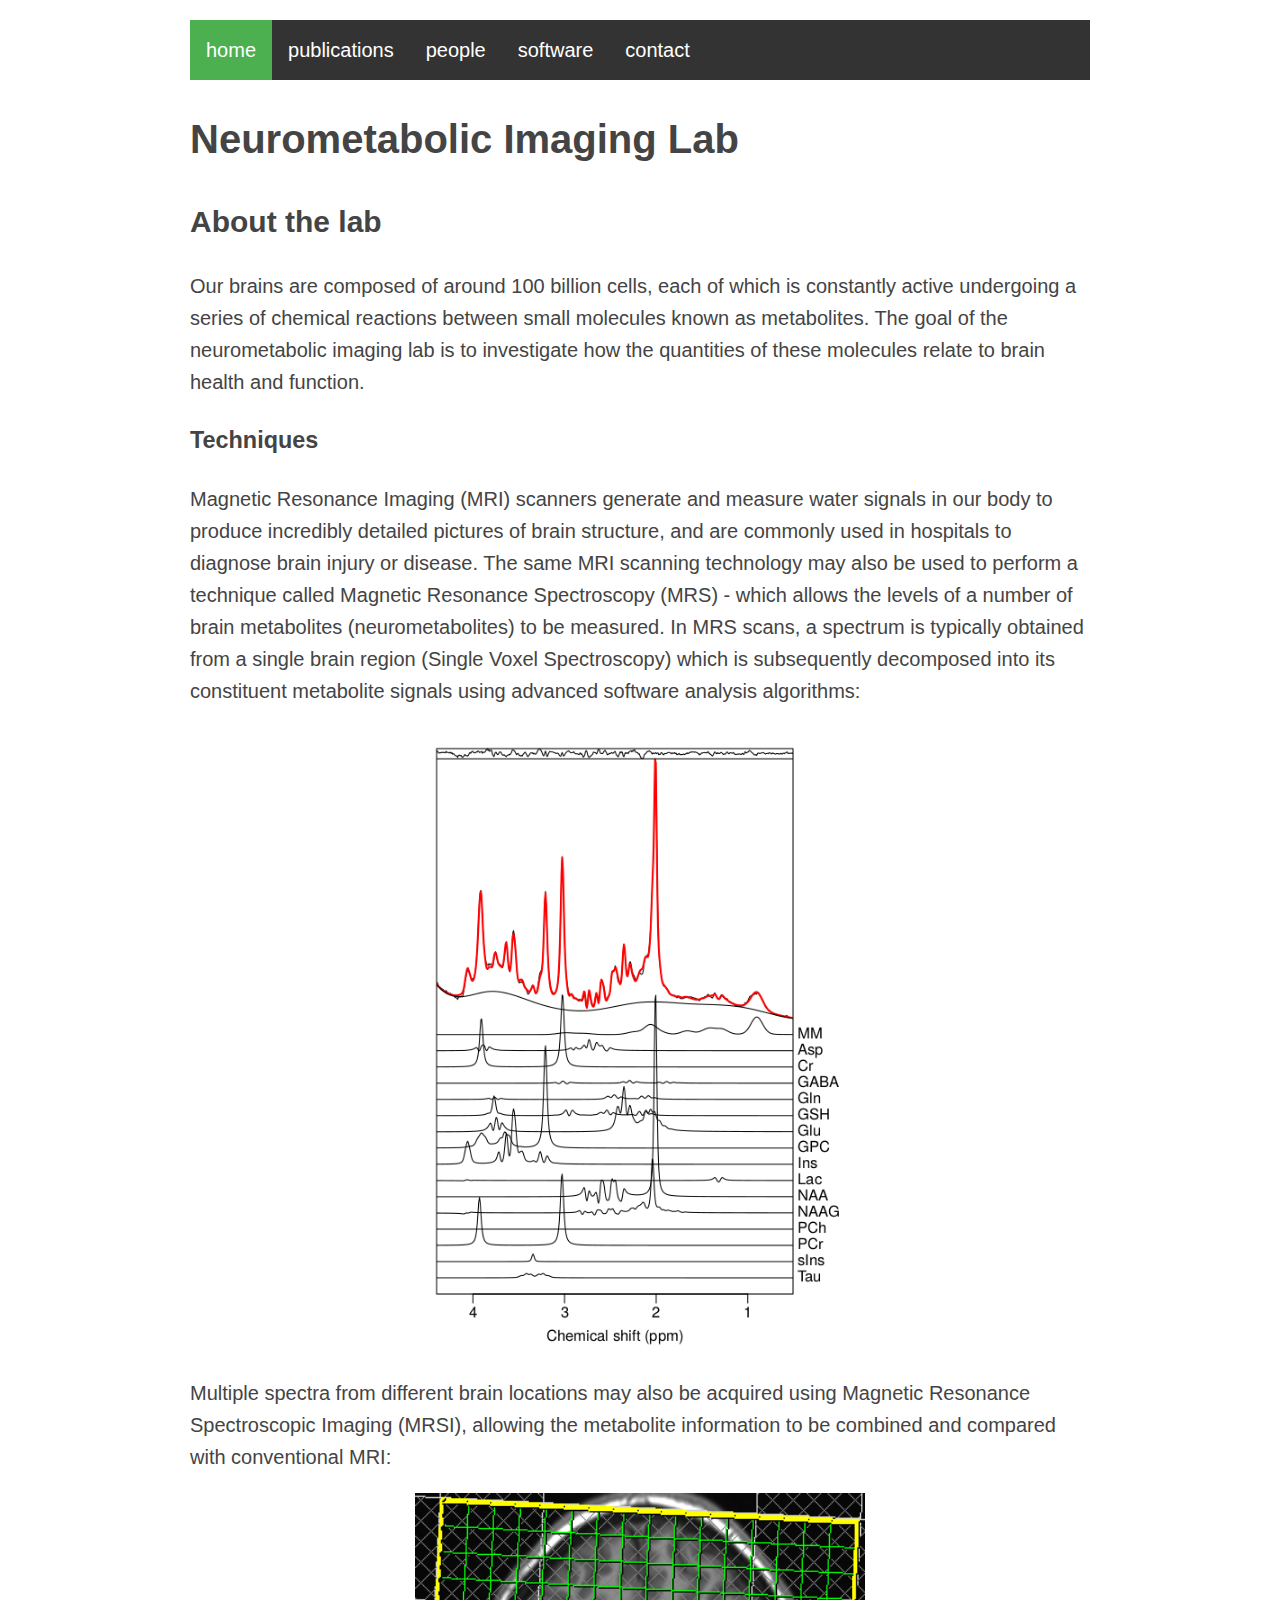
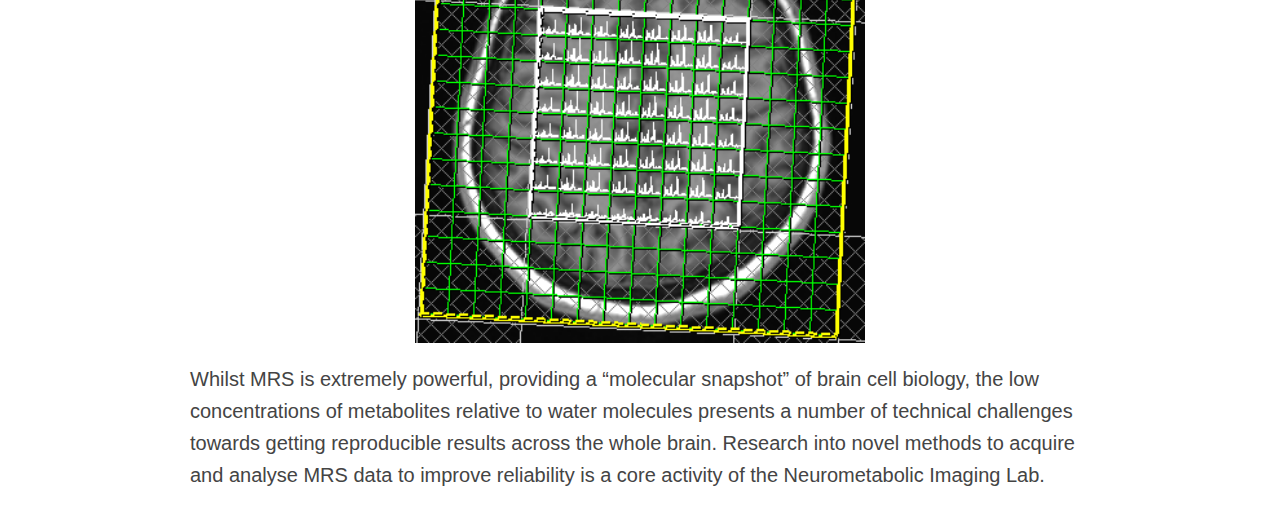
==== index.html @ f148d809 "inital commit" ====
<!DOCTYPE html>
<html lang="en">
    <head>
        <meta charset="UTF-8">
        <title>Neurometabolic Imaging Lab</title>
        <link rel="stylesheet" type="text/css" href="style.css"/>
    </head>
    <body>
        <header>
            <nav>
                <ul>
                    <li><a href="" class="current">home</a></li>
                    <li><a href="">publications</a></li>
                    <li><a href="">people</a></li>
                    <li><a href="">software</a></li>
                    <li><a href="">contact</a></li>
                </ul>
            </nav>
            <h1>Neurometabolic Imaging Lab</h1>
        </header>
        <article>
            <h2>About the lab</h1>
            <p>Our brains are composed of around 100 billion cells, each of which is constantly active undergoing a series of chemical reactions between small molecules known as metabolites. The goal of the neurometabolic imaging lab is to investigate how the quantities of these molecules relate to brain health and function.</p>
            <h3>Techniques</h3>
            <p>Magnetic Resonance Imaging (MRI) scanners generate and measure water signals in our body to produce incredibly detailed pictures of brain structure, and are commonly used in hospitals to diagnose brain injury or disease. The same MRI scanning technology may also be used to perform a technique called Magnetic Resonance Spectroscopy (MRS) - which allows the levels of a number of brain metabolites (neurometabolites) to be measured. In MRS scans, a spectrum is typically obtained from a single brain region (Single Voxel Spectroscopy) which is subsequently decomposed into its constituent metabolite signals using advanced software analysis algorithms:</p>
            <img src="images/eg_fit.png" class="centre"/>
            <p>Multiple spectra from different brain locations may also be acquired using Magnetic Resonance Spectroscopic Imaging (MRSI), allowing the metabolite information to be combined and compared with conventional MRI:</p>
            <img src="images/mrsi_plan.png" class="centre"/>
            <p>Whilst MRS is extremely powerful, providing a “molecular snapshot” of brain cell biology, the low concentrations of metabolites relative to water molecules presents a number of technical challenges towards getting reproducible results across the whole brain. Research into novel methods to acquire and analyse MRS data to improve reliability is a core activity of the Neurometabolic Imaging Lab.</p>
        </article>
    </body>
</html>
---- style.css ----
body {
	background-color: #fff;
	color: #000;
	font-family: sans-serif;
    line-height: 1.6;
    font-size: 20px;
    color: #444;
	margin: 20px auto 20px auto;
    max-width: 900px;
}

ul {
  list-style-type: none;
  margin: 0;
  padding: 0;
  overflow: hidden;
  background-color: #333;
}

li {
  float: left;
}

li a {
  display: block;
  color: white;
  text-align: center;
  padding: 14px 16px;
  text-decoration: none;
}

/* Change the link color to #111 (black) on hover */
li a:hover {
  background-color: #111;
}

.current{
  background-color: #4CAF50;
}

.centre {
  display: block;
  margin-left: auto;
  margin-right: auto;
  width: 50%;
}
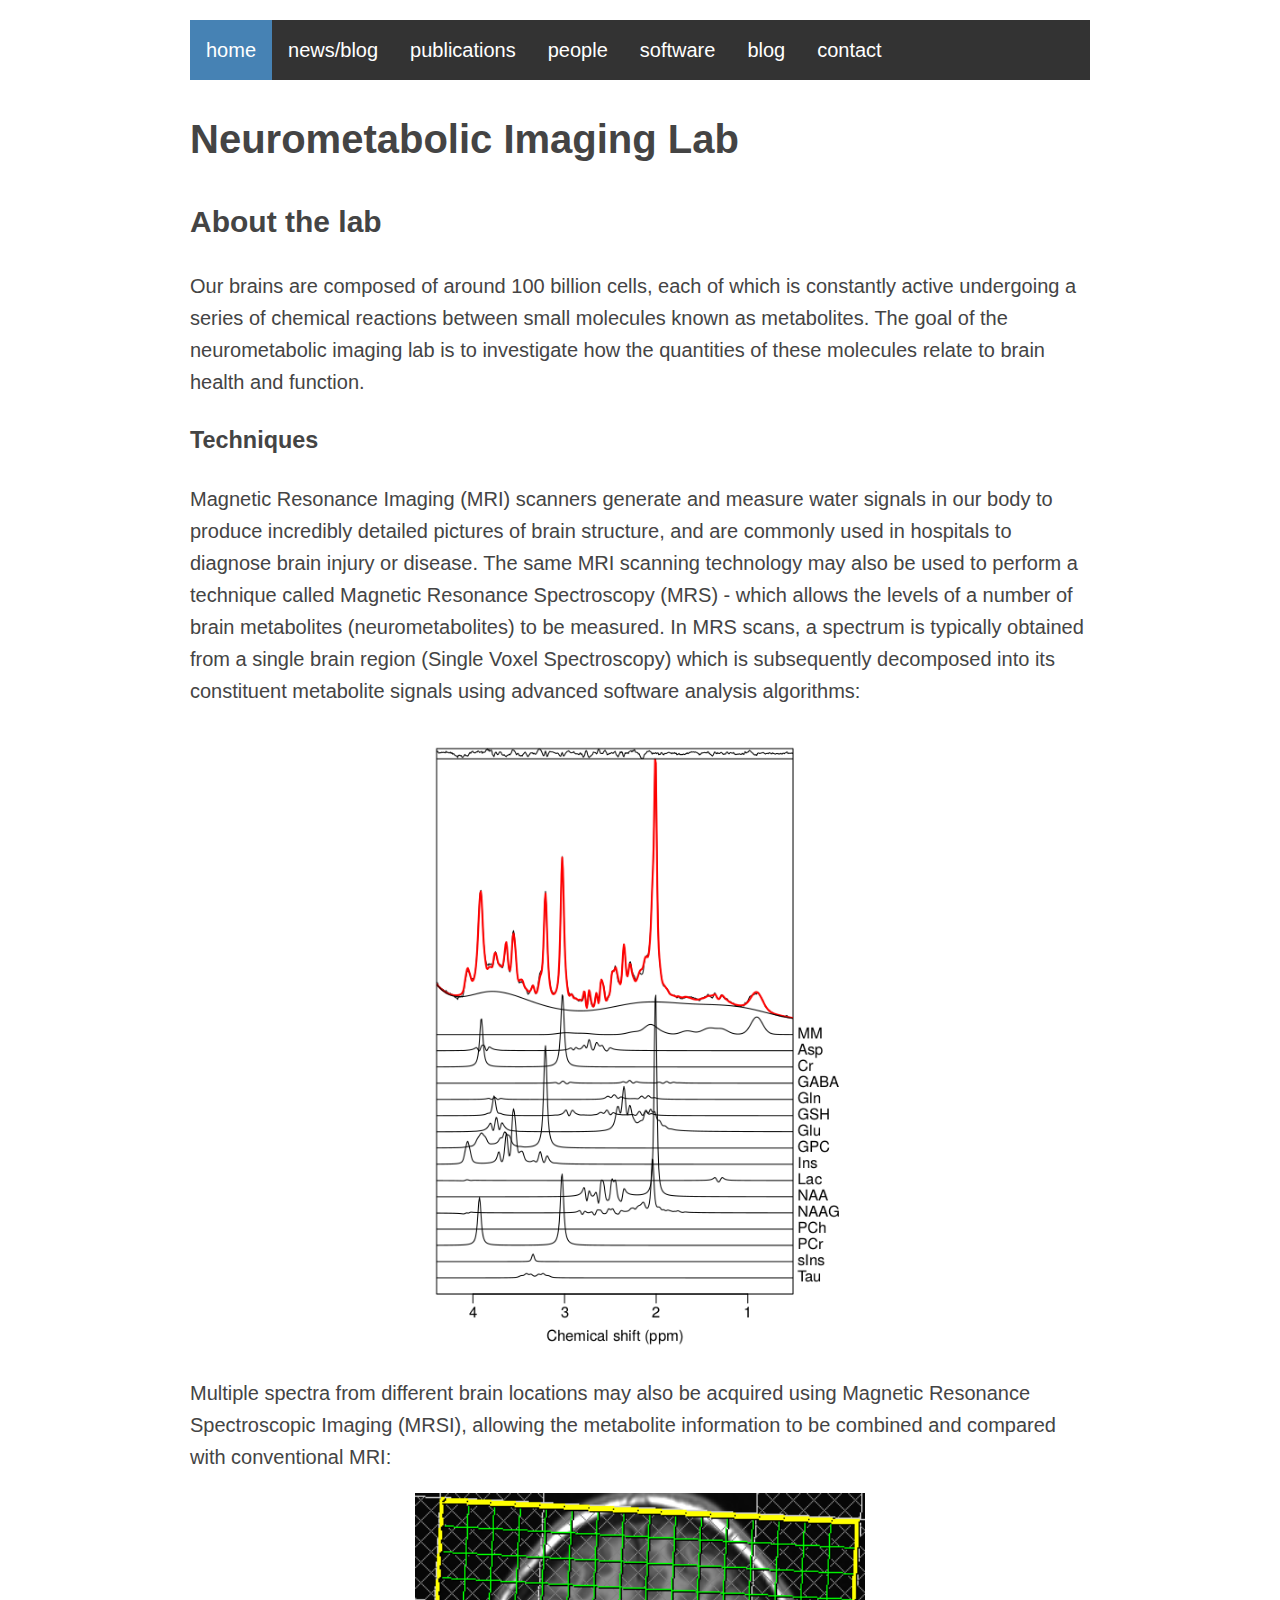
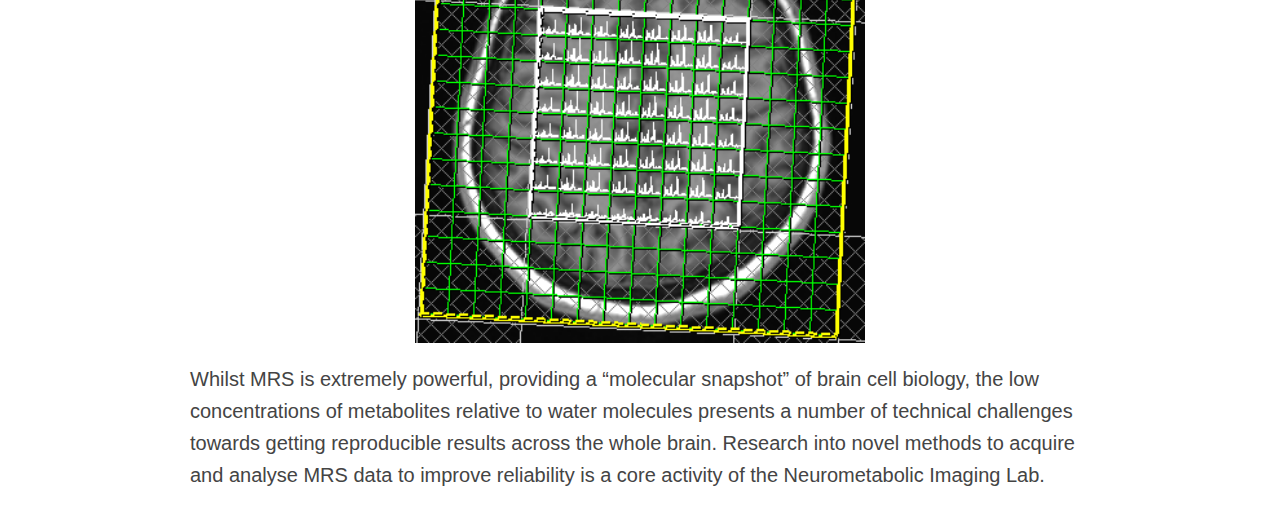
==== commit 0f7285d4: "more pages" ====
--- a/index.html
+++ b/index.html
@@ -10,10 +10,12 @@
             <nav>
                 <ul>
                     <li><a href="" class="current">home</a></li>
-                    <li><a href="">publications</a></li>
-                    <li><a href="">people</a></li>
-                    <li><a href="">software</a></li>
-                    <li><a href="">contact</a></li>
+                    <li><a href="blog.html">news/blog</a></li>
+                    <li><a href="pubs.html">publications</a></li>
+                    <li><a href="people.html">people</a></li>
+                    <li><a href="software.html">software</a></li>
+                    <li><a href="blog.html">blog</a></li>
+                    <li><a href="contact.html">contact</a></li>
                 </ul>
             </nav>
             <h1>Neurometabolic Imaging Lab</h1>
--- a/style.css
+++ b/style.css
@@ -35,7 +35,7 @@
 }
 
 .current{
-  background-color: #4CAF50;
+  background-color: SteelBlue
 }
 
 .centre {
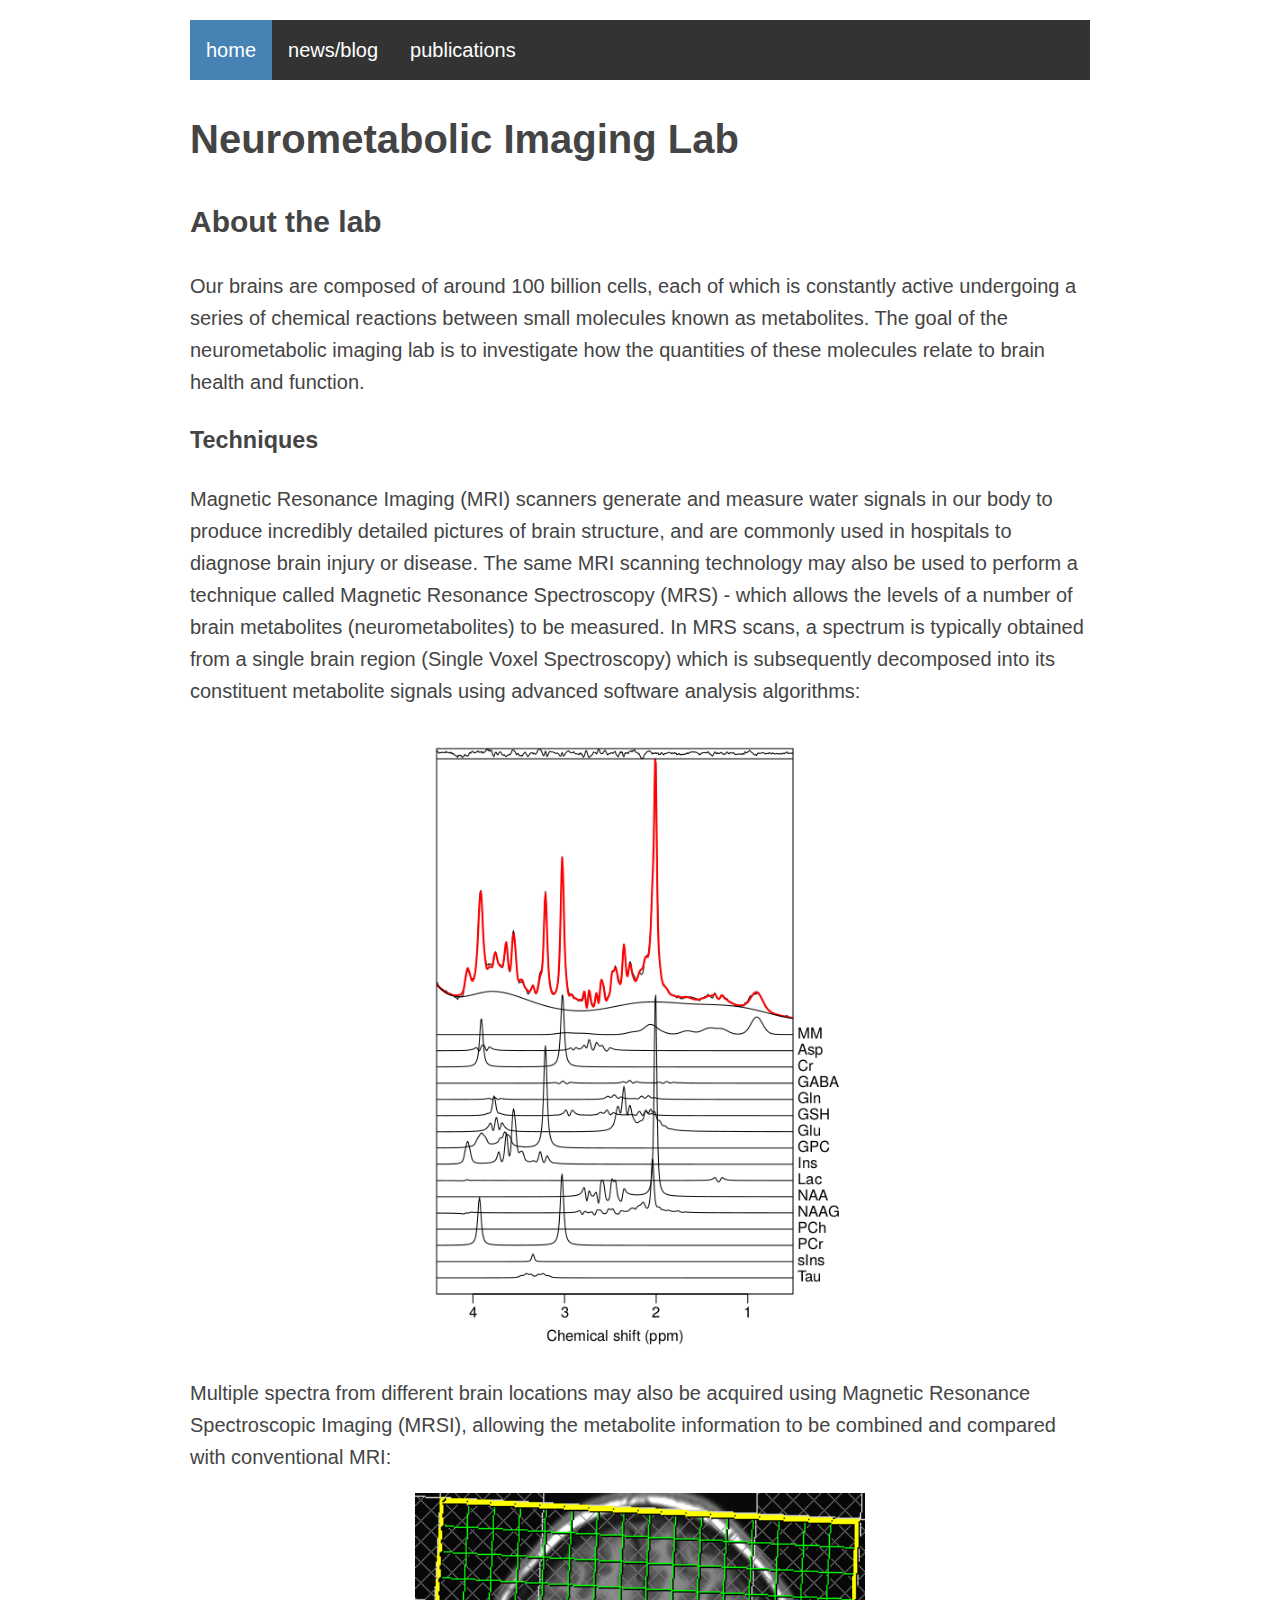
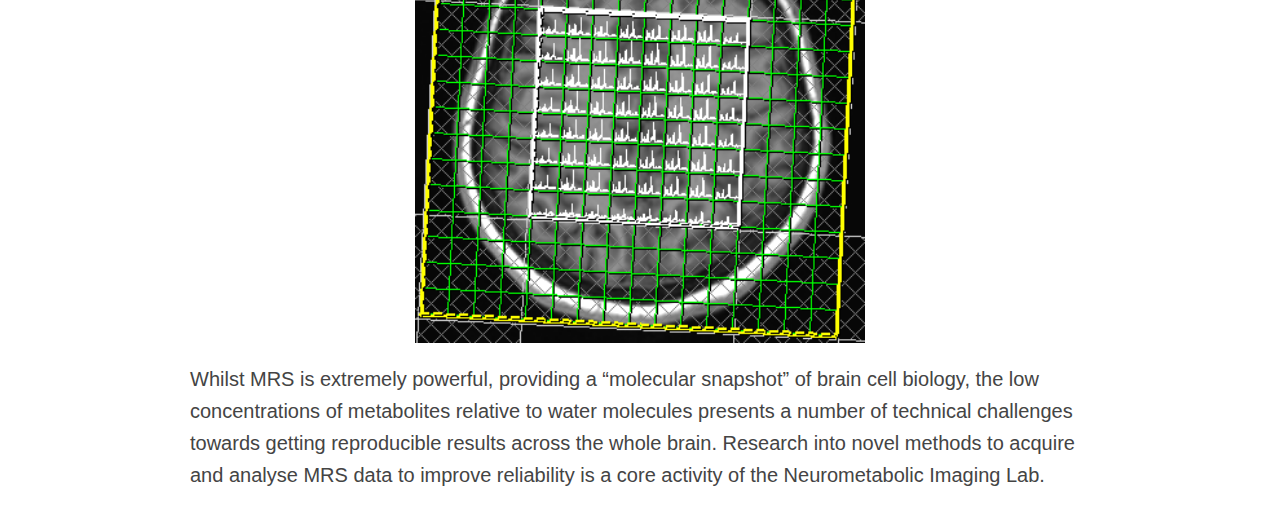
==== commit 75a59dbf: "updated news" ====
--- a/index.html
+++ b/index.html
@@ -12,10 +12,9 @@
                     <li><a href="" class="current">home</a></li>
                     <li><a href="blog.html">news/blog</a></li>
                     <li><a href="pubs.html">publications</a></li>
-                    <li><a href="people.html">people</a></li>
+                    <!-- <li><a href="people.html">people</a></li>
                     <li><a href="software.html">software</a></li>
-                    <li><a href="blog.html">blog</a></li>
-                    <li><a href="contact.html">contact</a></li>
+                    <li><a href="contact.html">contact</a></li> -->
                 </ul>
             </nav>
             <h1>Neurometabolic Imaging Lab</h1>
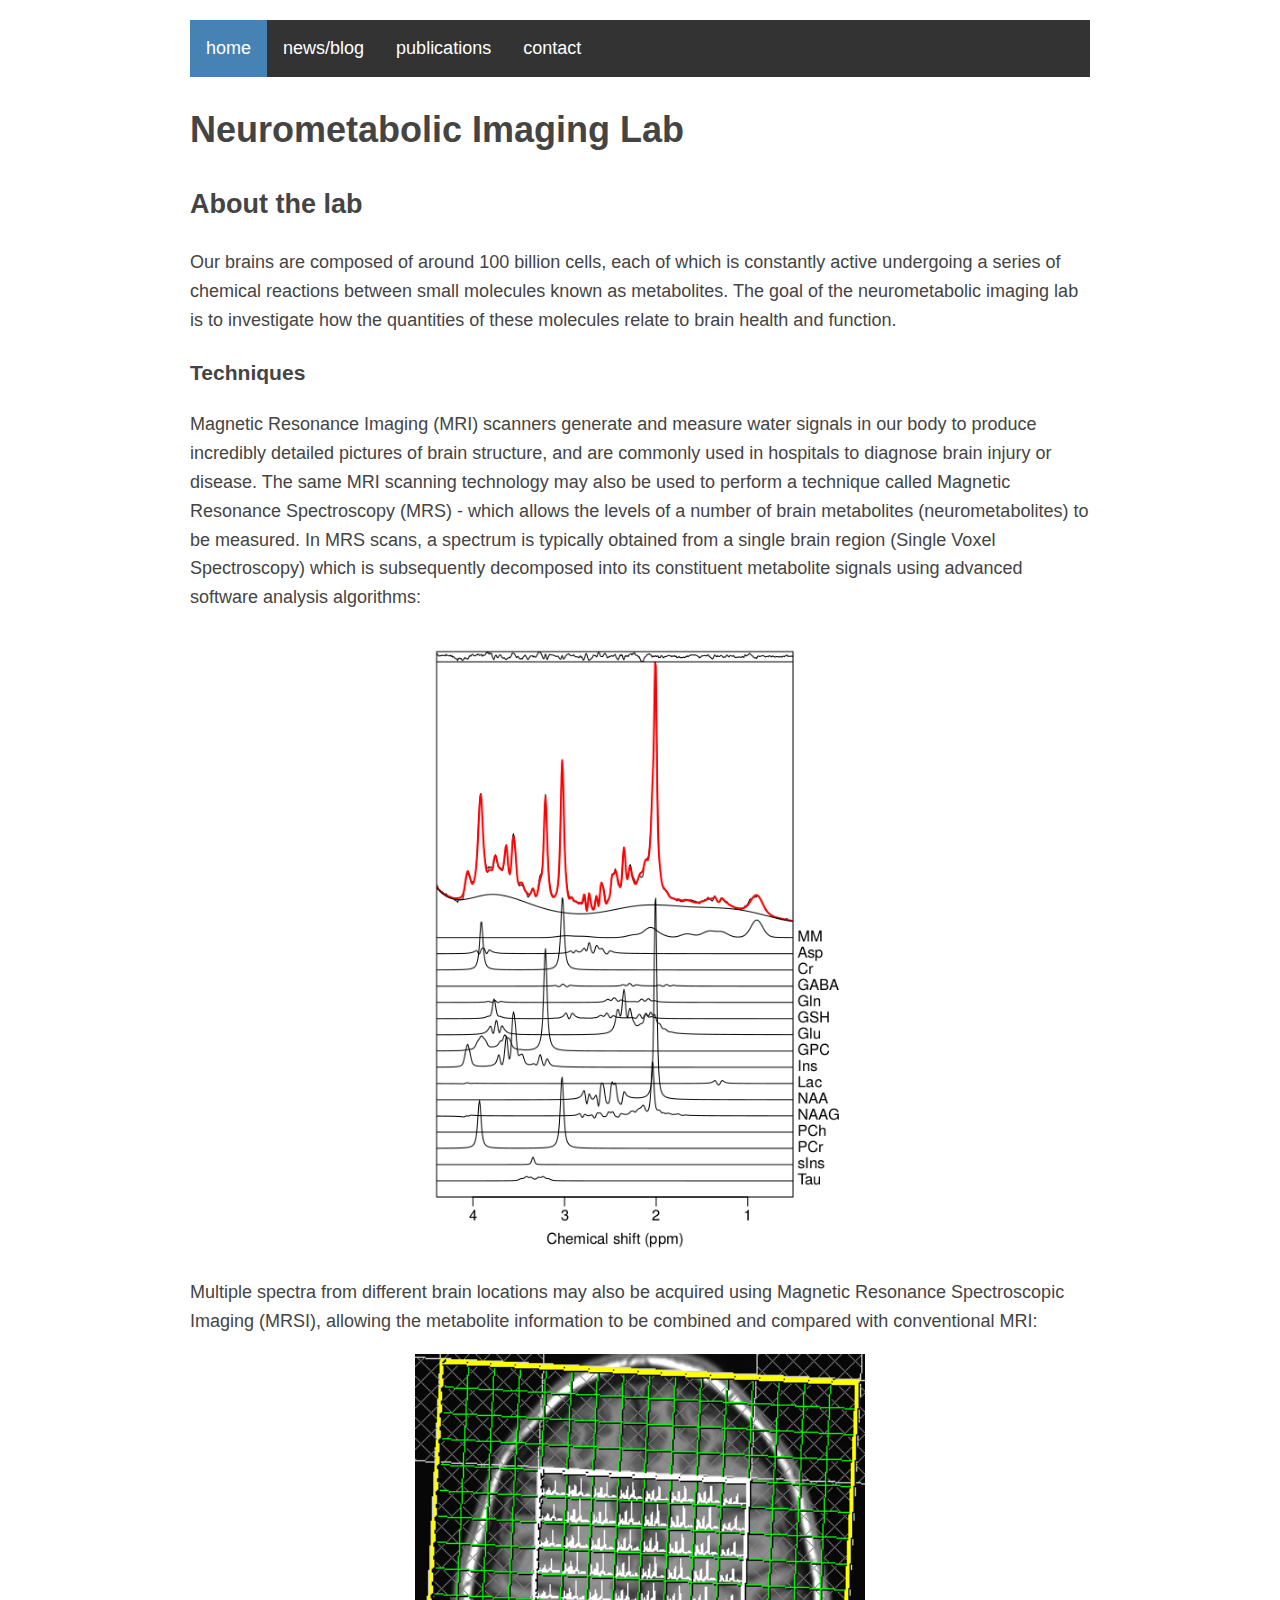
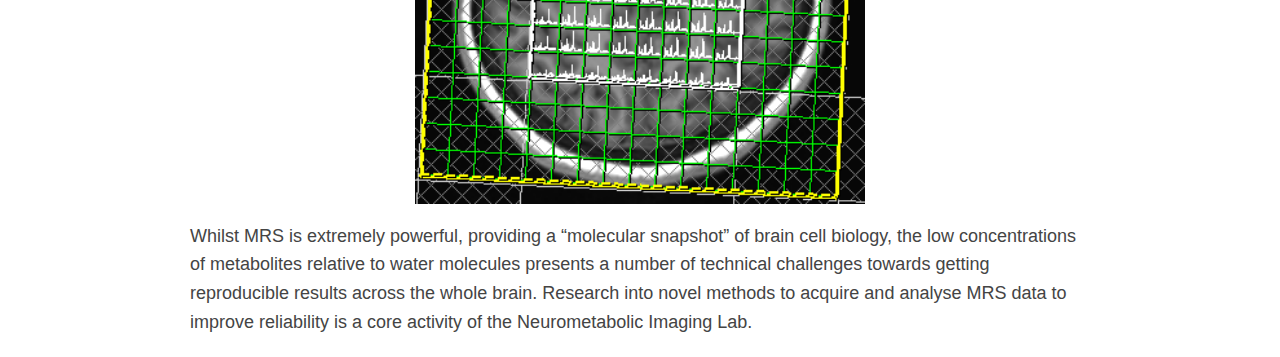
==== commit edd44070: "contact" ====
--- a/index.html
+++ b/index.html
@@ -9,12 +9,12 @@
         <header>
             <nav>
                 <ul>
-                    <li><a href="" class="current">home</a></li>
+                    <li><a href="index.html" class="current">home</a></li>
                     <li><a href="blog.html">news/blog</a></li>
                     <li><a href="pubs.html">publications</a></li>
                     <!-- <li><a href="people.html">people</a></li>
-                    <li><a href="software.html">software</a></li>
-                    <li><a href="contact.html">contact</a></li> -->
+                    <li><a href="software.html">software</a></li> -->
+                    <li><a href="contact.html">contact</a></li>
                 </ul>
             </nav>
             <h1>Neurometabolic Imaging Lab</h1>
--- a/style.css
+++ b/style.css
@@ -3,7 +3,7 @@
 	color: #000;
 	font-family: sans-serif;
     line-height: 1.6;
-    font-size: 20px;
+    font-size: 18px;
     color: #444;
 	margin: 20px auto 20px auto;
     max-width: 900px;
